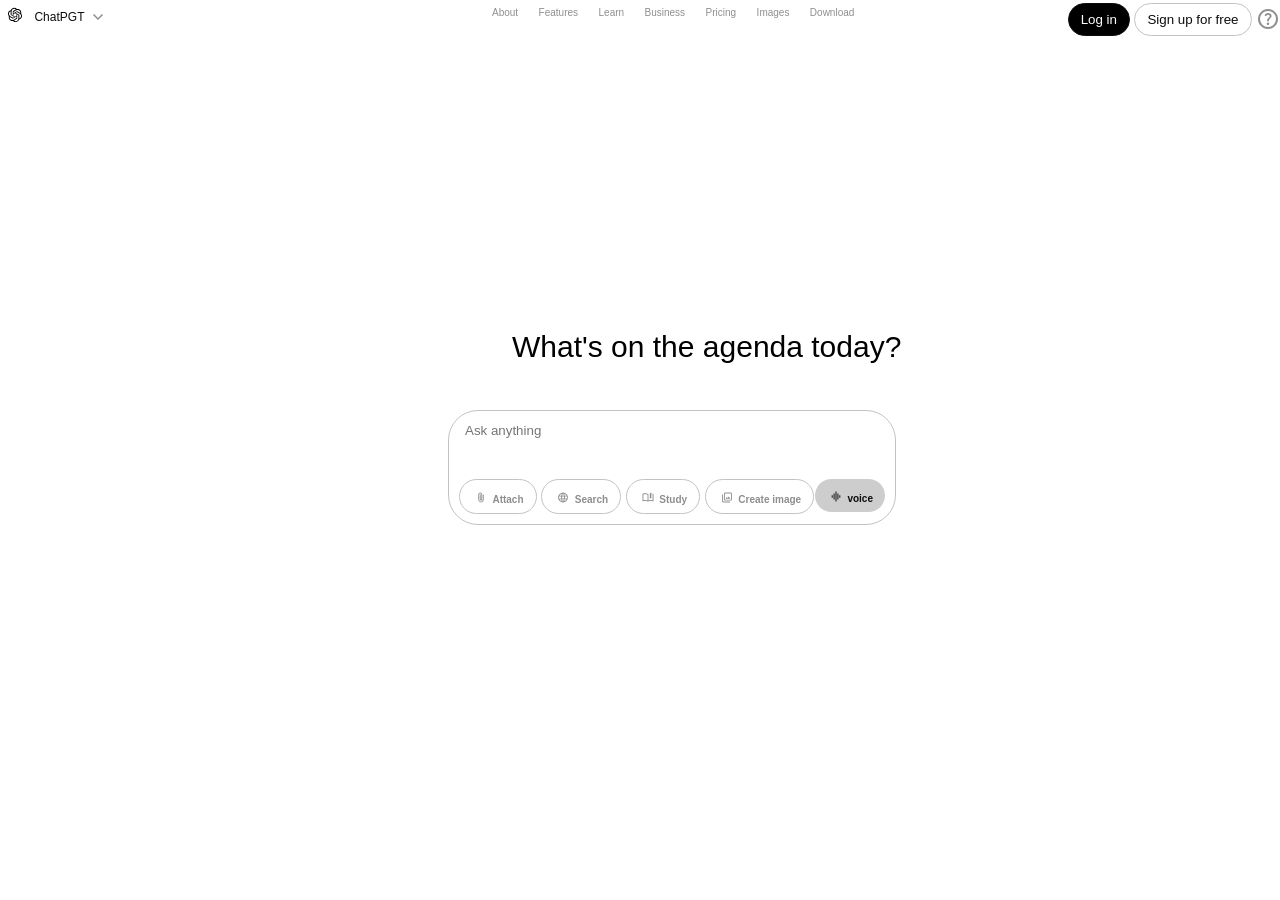
==== index.html @ 3b4c3fbe "test almost completed" ====
<!DOCTYPE html>
<html lang="en">
<head>
    <link rel="stylesheet" href="/style/indexCss.css">
    <meta charset="UTF-8">
    <meta name="viewport" content="width=device-width, initial-scale=1.0">
    <title>homepage</title>
</head>
<body>
    <header>
        <section id="logoSection">
               <a href="index.html"> <svg id="gptIcon" xmlns="http://www.w3.org/2000/svg" shape-rendering="geometricPrecision" text-rendering="geometricPrecision" image-rendering="optimizeQuality" fill-rule="evenodd" clip-rule="evenodd" viewBox="0 0 512 509.639"><path fill="#fff" d="M115.612 0h280.775C459.974 0 512 52.026 512 115.612v278.415c0 63.587-52.026 115.613-115.613 115.613H115.612C52.026 509.64 0 457.614 0 394.027V115.612C0 52.026 52.026 0 115.612 0z"/><path fill-rule="nonzero" d="M412.037 221.764a90.834 90.834 0 004.648-28.67 90.79 90.79 0 00-12.443-45.87c-16.37-28.496-46.738-46.089-79.605-46.089-6.466 0-12.943.683-19.264 2.04a90.765 90.765 0 00-67.881-30.515h-.576c-.059.002-.149.002-.216.002-39.807 0-75.108 25.686-87.346 63.554-25.626 5.239-47.748 21.31-60.682 44.03a91.873 91.873 0 00-12.407 46.077 91.833 91.833 0 0023.694 61.553 90.802 90.802 0 00-4.649 28.67 90.804 90.804 0 0012.442 45.87c16.369 28.504 46.74 46.087 79.61 46.087a91.81 91.81 0 0019.253-2.04 90.783 90.783 0 0067.887 30.516h.576l.234-.001c39.829 0 75.119-25.686 87.357-63.588 25.626-5.242 47.748-21.312 60.682-44.033a91.718 91.718 0 0012.383-46.035 91.83 91.83 0 00-23.693-61.553l-.004-.005zM275.102 413.161h-.094a68.146 68.146 0 01-43.611-15.8 56.936 56.936 0 002.155-1.221l72.54-41.901a11.799 11.799 0 005.962-10.251V241.651l30.661 17.704c.326.163.55.479.596.84v84.693c-.042 37.653-30.554 68.198-68.21 68.273h.001zm-146.689-62.649a68.128 68.128 0 01-9.152-34.085c0-3.904.341-7.817 1.005-11.663.539.323 1.48.897 2.155 1.285l72.54 41.901a11.832 11.832 0 0011.918-.002l88.563-51.137v35.408a1.1 1.1 0 01-.438.94l-73.33 42.339a68.43 68.43 0 01-34.11 9.12 68.359 68.359 0 01-59.15-34.11l-.001.004zm-19.083-158.36a68.044 68.044 0 0135.538-29.934c0 .625-.036 1.731-.036 2.5v83.801l-.001.07a11.79 11.79 0 005.954 10.242l88.564 51.13-30.661 17.704a1.096 1.096 0 01-1.034.093l-73.337-42.375a68.36 68.36 0 01-34.095-59.143 68.412 68.412 0 019.112-34.085l-.004-.003zm251.907 58.621l-88.563-51.137 30.661-17.697a1.097 1.097 0 011.034-.094l73.337 42.339c21.109 12.195 34.132 34.746 34.132 59.132 0 28.604-17.849 54.199-44.686 64.078v-86.308c.004-.032.004-.065.004-.096 0-4.219-2.261-8.119-5.919-10.217zm30.518-45.93c-.539-.331-1.48-.898-2.155-1.286l-72.54-41.901a11.842 11.842 0 00-5.958-1.611c-2.092 0-4.15.558-5.957 1.611l-88.564 51.137v-35.408l-.001-.061a1.1 1.1 0 01.44-.88l73.33-42.303a68.301 68.301 0 0134.108-9.129c37.704 0 68.281 30.577 68.281 68.281a68.69 68.69 0 01-.984 11.545v.005zm-191.843 63.109l-30.668-17.704a1.09 1.09 0 01-.596-.84v-84.692c.016-37.685 30.593-68.236 68.281-68.236a68.332 68.332 0 0143.689 15.804 63.09 63.09 0 00-2.155 1.222l-72.54 41.9a11.794 11.794 0 00-5.961 10.248v.068l-.05 102.23zm16.655-35.91l39.445-22.782 39.444 22.767v45.55l-39.444 22.767-39.445-22.767v-45.535z"/></svg>
       </a>
        <span>ChatPGT</span>
<svg id="downIcon" xmlns="http://www.w3.org/2000/svg" height="18px" viewBox="48 -912 864 864" width="18px" fill="#8F8F8F"><path d="M480-333 240-573l51-51 189 189 189-189 51 51-240 240Z"/></svg>       </section>
        <nav>
            <a class="navLink">About</a>
            <a class="navLink">Features</a>
            <a class="navLink">Learn</a>
            <a class="navLink">Business</a>
            <a class="navLink">Pricing</a>
            <a href="images.html" class="navLink">Images</a>
            <a href="agent.html" class="navLink">Download</a>

        </nav>

        <section id="callToAction">
            <button id="login">Log in</button>
            <button id="signup">Sign up for free</button>
            <svg id="questionIcon" xmlns="http://www.w3.org/2000/svg" height="24px" viewBox="0 -960 960 960" width="24px" fill="#8F8F8F"><path d="M513.5-254.5Q528-269 528-290t-14.5-35.5Q499-340 478-340t-35.5 14.5Q428-311 428-290t14.5 35.5Q457-240 478-240t35.5-14.5ZM442-394h74q0-33 7.5-52t42.5-52q26-26 41-49.5t15-56.5q0-56-41-86t-97-30q-57 0-92.5 30T342-618l66 26q5-18 22.5-39t53.5-21q32 0 48 17.5t16 38.5q0 20-12 37.5T506-526q-44 39-54 59t-10 73Zm38 314q-83 0-156-31.5T197-197q-54-54-85.5-127T80-480q0-83 31.5-156T197-763q54-54 127-85.5T480-880q83 0 156 31.5T763-763q54 54 85.5 127T880-480q0 83-31.5 156T763-197q-54 54-127 85.5T480-80Zm0-80q134 0 227-93t93-227q0-134-93-227t-227-93q-134 0-227 93t-93 227q0 134 93 227t227 93Zm0-320Z"/></svg>

        </section>
    </header>

    <main>
        <h1>
            What's on the agenda today?
        </h1>
        <div id="inputDiv">
        <input
        type="text" placeholder="Ask anything">
        <div id="buttonsDiv">
            <button class="searchButton"><svg xmlns="http://www.w3.org/2000/svg" height="18px" viewBox="48 -912 864 864" width="18px" fill="#8F8F8F"><path d="M696-312q0 89.86-63.07 152.93Q569.86-96 480-96q-91 0-153.5-65.5T264-319v-389q0-65 45.5-110.5T420-864q66 0 111 48t45 115v365q0 40.15-27.93 68.07Q520.15-240 480-240q-41 0-68.5-29.09T384-340v-380h72v384q0 10.4 6.8 17.2 6.8 6.8 17.2 6.8 10.4 0 17.2-6.8 6.8-6.8 6.8-17.2v-372q0-35-24.5-59.5T419.8-792q-35.19 0-59.5 25.5Q336-741 336-706v394q0 60 42 101.5T480-168q60 1 102-43t42-106v-403h72v408Z"/></svg>
                Attach</button>
            <button class="searchButton"><svg xmlns="http://www.w3.org/2000/svg" height="18px" viewBox="48 -912 864 864" width="18px" fill="#8F8F8F"><path d="M331-126q-70-30-122.5-82.5T126-331q-30-70-30-149.5t30-149q30-69.5 82.5-122T331-834q70-30 149.5-30t149 30q69.5 30 122 82.5t82.5 122q30 69.5 30 149T834-331q-30 70-82.5 122.5t-122 82.5q-69.5 30-149 30T331-126Zm149-45q17-17 34-63.5T540-336H420q9 55 26 101.5t34 63.5Zm-91-10q-14-30-24.5-69T347-336H204q29 57 77 97.5T389-181Zm182 0q60-17 108-57.5t77-97.5H613q-7 47-17.5 86T571-181ZM177-408h161q-2-19-2.5-37.5T335-482q0-18 .5-35.5T338-552H177q-5 19-7 36.5t-2 35.5q0 18 2 35.5t7 36.5Zm234 0h138q2-20 2.5-37.5t.5-34.5q0-17-.5-35t-2.5-37H411q-2 19-2.5 37t-.5 35q0 17 .5 35t2.5 37Zm211 0h161q5-19 7-36.5t2-35.5q0-18-2-36t-7-36H622q2 19 2.5 37.5t.5 36.5q0 18-.5 35.5T622-408Zm-9-216h143q-29-57-77-97.5T571-779q14 30 24.5 69t17.5 86Zm-193 0h120q-9-55-26-101.5T480-789q-17 17-34 63.5T420-624Zm-216 0h143q7-47 17.5-86t24.5-69q-60 17-108 57.5T204-624Z"/></svg>
                            Search</button>
            <button class="searchButton"><svg xmlns="http://www.w3.org/2000/svg" height="18px" viewBox="48 -912 864 864" width="18px" fill="#8F8F8F"><path d="M444-246v-454q-42-22-87-33t-93.22-11q-36.94 0-73.36 6.5T120-716v452q35-13 70.81-18.5Q226.63-288 264-288q47.35 0 92.17 12Q401-264 444-246Zm36 102q-49-32-103-52t-113-20q-38 0-76 7.5T115-186q-24 10-45.5-3.53T48-229v-503q0-14 7.5-26T76-776q45-20 91.9-30 46.91-10 95.68-10Q333-816 384-802.5T492-760q11 6 17.5 16.5T516-720v474q43-20 87.83-31 44.82-11 92.17-11 37 0 73.5 5t70.5 19v-529q11 4 22.13 7.9 11.13 3.9 21.87 9.1 13 6 21 18t8 26v503q0 25-15.5 40t-32.5 7q-40-18-82.48-26-42.47-8-86.52-8-59 0-113 20t-103 52Zm144-240v-432l120-48v432l-120 48ZM282-495Z"/></svg>
                Study</button>
            <button class="searchButton"><svg xmlns="http://www.w3.org/2000/svg" height="18px" viewBox="48 -912 864 864" width="18px" fill="#8F8F8F"><path d="M360-384h384L618-552l-90 120-66-88-102 136Zm-48 144q-29.7 0-50.85-21.15Q240-282.3 240-312v-480q0-29.7 21.15-50.85Q282.3-864 312-864h480q29.7 0 50.85 21.15Q864-821.7 864-792v480q0 29.7-21.15 50.85Q821.7-240 792-240H312Zm0-72h480v-480H312v480ZM168-96q-29.7 0-50.85-21.15Q96-138.3 96-168v-552h72v552h552v72H168Zm144-696v480-480Z"/></svg>
                Create image</button>
                <button id="voiceButton" class="searchButton"><svg xmlns="http://www.w3.org/2000/svg" height="18px" viewBox="48 -912 864 864" width="18px" fill="#1f1f1f0D0D0D"><path d="M294-240v-480h72v480h-72ZM444-96v-768h72v768h-72ZM144-384v-192h72v192h-72Zm450 144v-480h72v480h-72Zm150-144v-192h72v192h-72Z"/></svg>
                    voice</button>

        </div></div>
    </main>
    
</body>
</html>
---- style/indexCss.css ----
* {
    box-sizing: border-box;
}

body {
    margin: 0;
    font-family: Verdana, Geneva, Tahoma, sans-serif;

}
a {
    text-decoration: none;
}
h1 {
    font-size: 30px;
    font-weight: lighter;
}
header{
    position: relative;
    width: 100%;
    background-color: white;
    height: 60px;
}
#logoSection {
    width: 30%;
    position: absolute;
    top: 0;
    left: 0;
}
#gptIcon {
    width:30px;
    padding: 5px;
}
#downIcon {
    position: relative;
    top: -4px;
}
#logoSection span {
    color: #0D0D0D;
    position: relative;
    top:0;
    font-family: Verdana, Geneva, Tahoma, sans-serif;
    font-size: 12px;
position: relative;
top:-9px;
}
#callToAction {
    width: 30%;
    position: absolute;
    top: 0;
    right:0;
    text-align: right;

}

nav {
    width: 40%;
    position: absolute;
    left: 30%;
    padding-top:2px ;
    padding-left: 100px;
}
.navLink {
    padding: 8px;
    color: #8F8F8F;
    font-size: 10px;
}
button {
    padding: 8px 12px;
    border-radius: 30px;

}
#login {
    background-color: black;
    color: white;
    border: solid #0D0D0D 1px;
}
#signup {
background-color: white;
color: #0D0D0D;
border: solid rgb(196, 195, 195) 1px;
}
#questionIcon {
    justify-content: center;
    position: relative;
    top:7px;
}
.searchButton {
  background-color: white;
border: solid rgb(196, 195, 195) 1px;
color:rgb(142, 141, 141) ;
font-size: 10px;  
font-weight: bold;
padding-top: 5px;
}
.searchButton svg {
    padding-top: 7px;
}
#voiceButton {
    background-color: rgb(206, 205, 205);
    border: none;
color:#0D0D0D ;
font-size: 10px;  
font-weight: bold;
padding-top: 5px; 
position: absolute;
right: 0;

}
#inputDiv{
   border: solid rgb(196, 195, 195) 1px;
     border-radius: 30px;
     width:35%;
     position: absolute;
     top: 350px;
     left: 35%;
     padding: 10px;

}
#inputDiv input {
    border: none;
    margin-bottom: 40px;
    padding-left: 6px;
    background-color: transparent;
}
main {
    position: relative;
}
main h1 {
    position: absolute;
    top: 250px;
    left: 40%;
}
#buttonsDiv {
    position: relative;
    width: 100%;
    
}
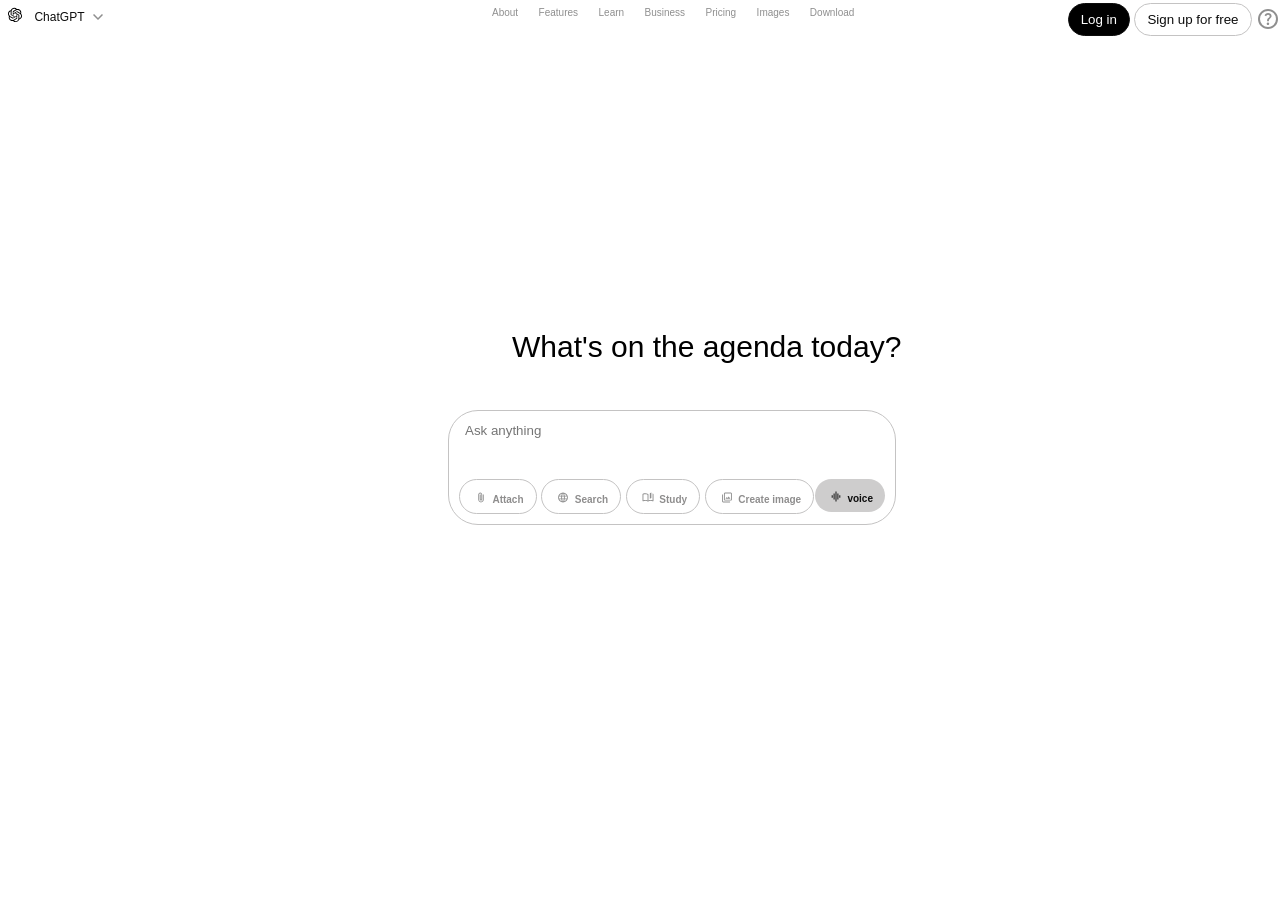
==== commit 1dd38f0a: "page 2 completed" ====
--- a/index.html
+++ b/index.html
@@ -11,7 +11,7 @@
         <section id="logoSection">
                <a href="index.html"> <svg id="gptIcon" xmlns="http://www.w3.org/2000/svg" shape-rendering="geometricPrecision" text-rendering="geometricPrecision" image-rendering="optimizeQuality" fill-rule="evenodd" clip-rule="evenodd" viewBox="0 0 512 509.639"><path fill="#fff" d="M115.612 0h280.775C459.974 0 512 52.026 512 115.612v278.415c0 63.587-52.026 115.613-115.613 115.613H115.612C52.026 509.64 0 457.614 0 394.027V115.612C0 52.026 52.026 0 115.612 0z"/><path fill-rule="nonzero" d="M412.037 221.764a90.834 90.834 0 004.648-28.67 90.79 90.79 0 00-12.443-45.87c-16.37-28.496-46.738-46.089-79.605-46.089-6.466 0-12.943.683-19.264 2.04a90.765 90.765 0 00-67.881-30.515h-.576c-.059.002-.149.002-.216.002-39.807 0-75.108 25.686-87.346 63.554-25.626 5.239-47.748 21.31-60.682 44.03a91.873 91.873 0 00-12.407 46.077 91.833 91.833 0 0023.694 61.553 90.802 90.802 0 00-4.649 28.67 90.804 90.804 0 0012.442 45.87c16.369 28.504 46.74 46.087 79.61 46.087a91.81 91.81 0 0019.253-2.04 90.783 90.783 0 0067.887 30.516h.576l.234-.001c39.829 0 75.119-25.686 87.357-63.588 25.626-5.242 47.748-21.312 60.682-44.033a91.718 91.718 0 0012.383-46.035 91.83 91.83 0 00-23.693-61.553l-.004-.005zM275.102 413.161h-.094a68.146 68.146 0 01-43.611-15.8 56.936 56.936 0 002.155-1.221l72.54-41.901a11.799 11.799 0 005.962-10.251V241.651l30.661 17.704c.326.163.55.479.596.84v84.693c-.042 37.653-30.554 68.198-68.21 68.273h.001zm-146.689-62.649a68.128 68.128 0 01-9.152-34.085c0-3.904.341-7.817 1.005-11.663.539.323 1.48.897 2.155 1.285l72.54 41.901a11.832 11.832 0 0011.918-.002l88.563-51.137v35.408a1.1 1.1 0 01-.438.94l-73.33 42.339a68.43 68.43 0 01-34.11 9.12 68.359 68.359 0 01-59.15-34.11l-.001.004zm-19.083-158.36a68.044 68.044 0 0135.538-29.934c0 .625-.036 1.731-.036 2.5v83.801l-.001.07a11.79 11.79 0 005.954 10.242l88.564 51.13-30.661 17.704a1.096 1.096 0 01-1.034.093l-73.337-42.375a68.36 68.36 0 01-34.095-59.143 68.412 68.412 0 019.112-34.085l-.004-.003zm251.907 58.621l-88.563-51.137 30.661-17.697a1.097 1.097 0 011.034-.094l73.337 42.339c21.109 12.195 34.132 34.746 34.132 59.132 0 28.604-17.849 54.199-44.686 64.078v-86.308c.004-.032.004-.065.004-.096 0-4.219-2.261-8.119-5.919-10.217zm30.518-45.93c-.539-.331-1.48-.898-2.155-1.286l-72.54-41.901a11.842 11.842 0 00-5.958-1.611c-2.092 0-4.15.558-5.957 1.611l-88.564 51.137v-35.408l-.001-.061a1.1 1.1 0 01.44-.88l73.33-42.303a68.301 68.301 0 0134.108-9.129c37.704 0 68.281 30.577 68.281 68.281a68.69 68.69 0 01-.984 11.545v.005zm-191.843 63.109l-30.668-17.704a1.09 1.09 0 01-.596-.84v-84.692c.016-37.685 30.593-68.236 68.281-68.236a68.332 68.332 0 0143.689 15.804 63.09 63.09 0 00-2.155 1.222l-72.54 41.9a11.794 11.794 0 00-5.961 10.248v.068l-.05 102.23zm16.655-35.91l39.445-22.782 39.444 22.767v45.55l-39.444 22.767-39.445-22.767v-45.535z"/></svg>
        </a>
-        <span>ChatPGT</span>
+        <span>ChatGPT</span>
 <svg id="downIcon" xmlns="http://www.w3.org/2000/svg" height="18px" viewBox="48 -912 864 864" width="18px" fill="#8F8F8F"><path d="M480-333 240-573l51-51 189 189 189-189 51 51-240 240Z"/></svg>       </section>
         <nav>
             <a class="navLink">About</a>
--- a/style/indexCss.css
+++ b/style/indexCss.css
@@ -122,6 +122,10 @@
     padding-left: 6px;
     background-color: transparent;
 }
+#inputDiv input:focus{
+    outline: none;
+}
+
 main {
     position: relative;
 }
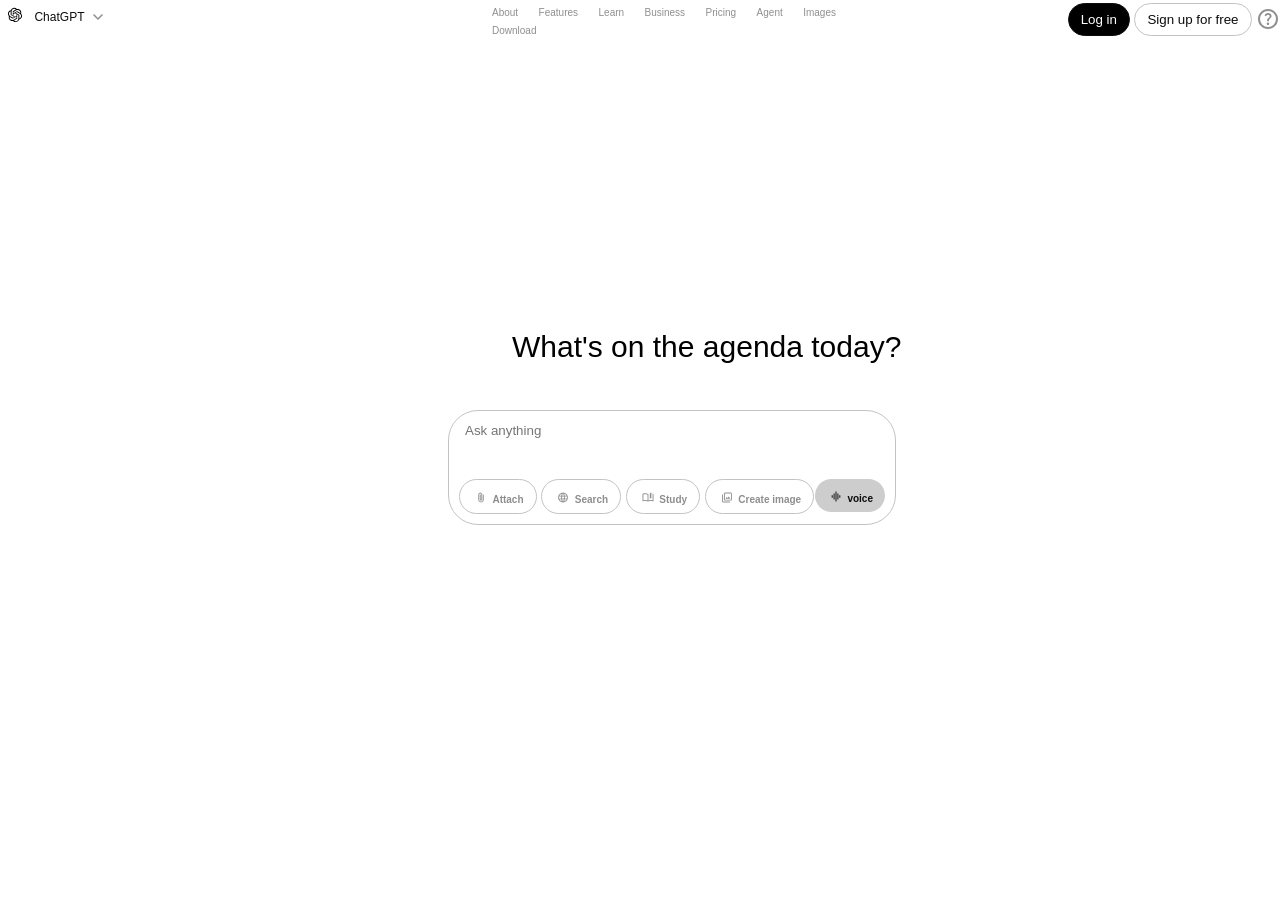
==== commit 66be498d: "bonus added" ====
--- a/index.html
+++ b/index.html
@@ -19,6 +19,7 @@
             <a class="navLink">Learn</a>
             <a class="navLink">Business</a>
             <a class="navLink">Pricing</a>
+            <a href="agent.html" class="navLink">Agent</a>
             <a href="images.html" class="navLink">Images</a>
             <a href="agent.html" class="navLink">Download</a>
 
